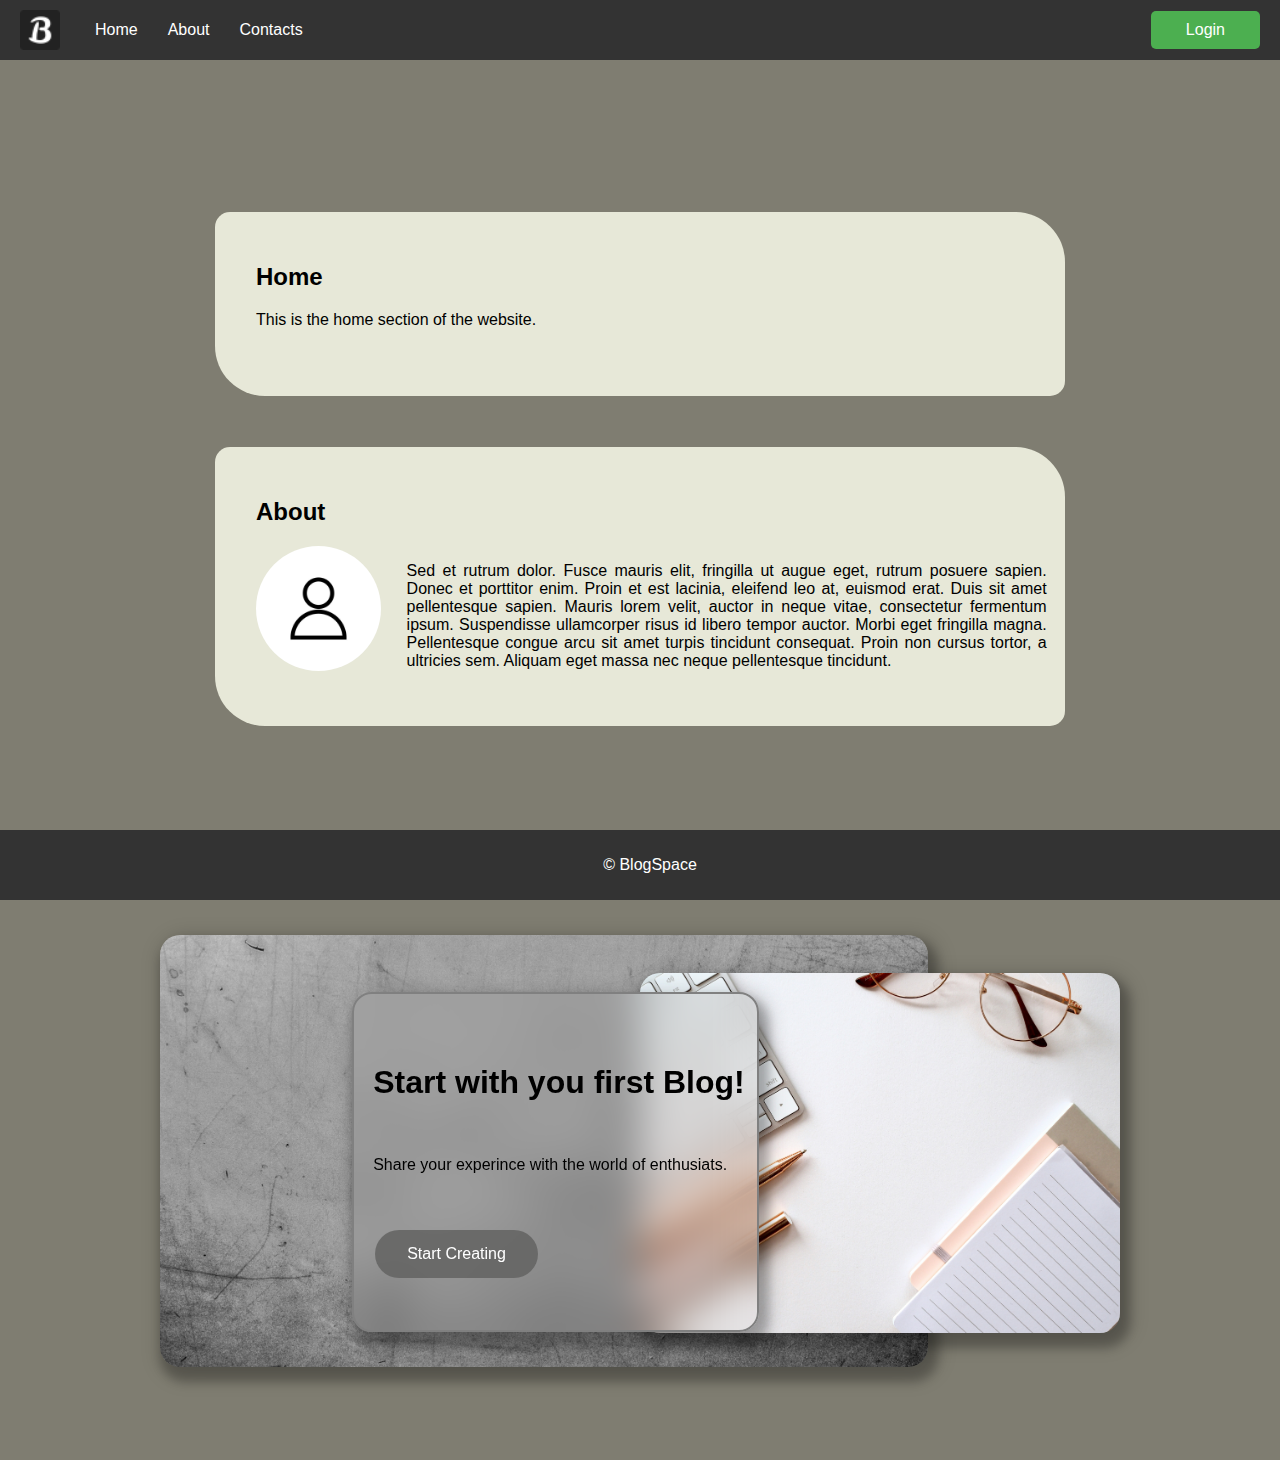
==== index.html @ d90abb84 "Image folder added" ====
<!DOCTYPE html>
<html lang="en">
<head>
    <meta charset="UTF-8">
    <meta name="viewport" content="width=device-width, initial-scale=1.0">
    <title>My Blog!</title>
    <link rel="stylesheet" href="style.css">
</head>
<body>
    <nav class="navbar">
    <img src="/images/logo.png" alt="Logo"> 
    <a href="#home">Home</a>
    <a href="#about">About</a>
    <a href="contacts/contact.html">Contacts</a>
    <button class="login-button" ><a href="Login/login.html">Login</a></button>
    </nav>
    <div class="container">
        <section id="home">
            <h2>Home</h2>
            <p>This is the home section of the website.</p>
        </section>

        <section id="about">
            <h2>About</h2>
            <img src="/images/profP.jpg" alt="Profile" class="Profile">
            <p class="about-content">Sed et rutrum dolor. Fusce mauris elit, fringilla ut augue eget, rutrum posuere sapien. Donec et porttitor enim. Proin et est lacinia, eleifend leo at, euismod erat. Duis sit amet pellentesque sapien. Mauris lorem velit, auctor in neque vitae, consectetur fermentum ipsum. Suspendisse ullamcorper risus id libero tempor auctor. Morbi eget fringilla magna. Pellentesque congue arcu sit amet turpis tincidunt consequat. Proin non cursus tortor, a ultricies sem. Aliquam eget massa nec neque pellentesque tincidunt.</p>
        </section>
    </div>
    <hr class="break">
    <div class="second">
        <div class="back">
            <img src="/images/comp.jpg" alt="" width="100%" height="">
        </div>
        <div class="comp">
            <img src="/images/back.jpg" alt="" width="80%" height="">
        </div>
        <div class="second-body">
            <h1>Start with you first Blog!</h1><br>
            <p>Share your experince with the world of enthusiats.</p><br><br>
            <button class="start">Start Creating</button>
        </div>
    </div>

    <footer>
        <p>&copy; BlogSpace</p>
    </footer>
</body>
</html>
---- style.css ----
body {
    background-color: #7f7d71;
    font-family: Arial, sans-serif;
    margin: 0;
    padding: 0;
    
}
.navbar {
    display: flex;
    align-items: center;
    background-color: #333;
    padding: 10px 20px;
    color: white;
    position: r;
}
.navbar img {
    height: 40px;
    margin-right: 20px;
}
.navbar a {
    color: white;
    text-decoration: none;
    padding: 10px 15px;
    font-size: 16px;
}
.navbar a:hover {
    background-color: #575757;
    border-radius: 5px;
}
.login-button {
    margin-left: auto;
    background-color: #4CAF50;
    color: white;
    padding: 10px 20px;
    border: none;
    border-radius: 5px;
    cursor: pointer;
}
.login-button:hover {
    background-color: #45a049;
}
.container {
    background-image: url(/images/contact.jpg);
    padding: 50px;
    background-size: cover;
    border-radius: 20px;
    width: 80%;
    margin: 4% auto;
}
.Profile{
    width: 125px;
    height: 125px;
    border-radius: 75px;
   
    position: relative;
}
.about-content{
    position: absolute;
    display: inline-block;
    padding: 0 20% 50% 2%;
    width: 50%;
    text-align: justify;
}
section{
    border-radius: 15px 50px;
    background-color: #e7e8d8;
    padding: 3% 4% 5% 4%;
    margin: 5% auto;
    width: 75%;
    
}
section a{
    text-decoration: none;
}
.break {
	border-top: 5px dashed darkslategray;
    border-bottom: 0px;
    width: 80%;
}

.back{
    position: absolute;
    margin: 4% 0 0 50% ;
    border-radius: 20px;
    
}
.second {
    position: relative;
    margin: 4% auto 7% auto;
    width: 75%;
}
.second img{
    border-radius: 20px;
    box-shadow: 5px 10px 10px 5px rgba(0, 0, 0, 0.2), 5px 6px 20px 5px rgba(0, 0, 0, 0.19);
}
.second-body{
    position: absolute;
    top: 0;
    margin: 6% 0 10% 20%;
    width: 40%;
    padding: 5% 0 5% 2%;
    border-radius: 20px;
    backdrop-filter: blur(20px);
    border: 2px solid gray;
    box-shadow: 5px 10px 10px 5px rgba(0, 0, 0, 0.2), 5px 6px 20px 5px rgba(0, 0, 0, 0.19);
}
.start {
    background-color: rgba(99, 99, 98, 0.86);
    border: none;
    color: white;
    padding: 15px 32px;
    text-align: center;
    text-decoration: none;
    display: inline-block;
    font-size: 16px;
    margin: 4px 2px;
    border-radius: 35px
}
.stat:hover{
    background-color: #312d2d;    
} 
footer {
    background-color: #333;
    color: #fff;
    text-align: center;
    padding: 10px;
    position: fixed;
    width: 100%;
    bottom: 0;
}
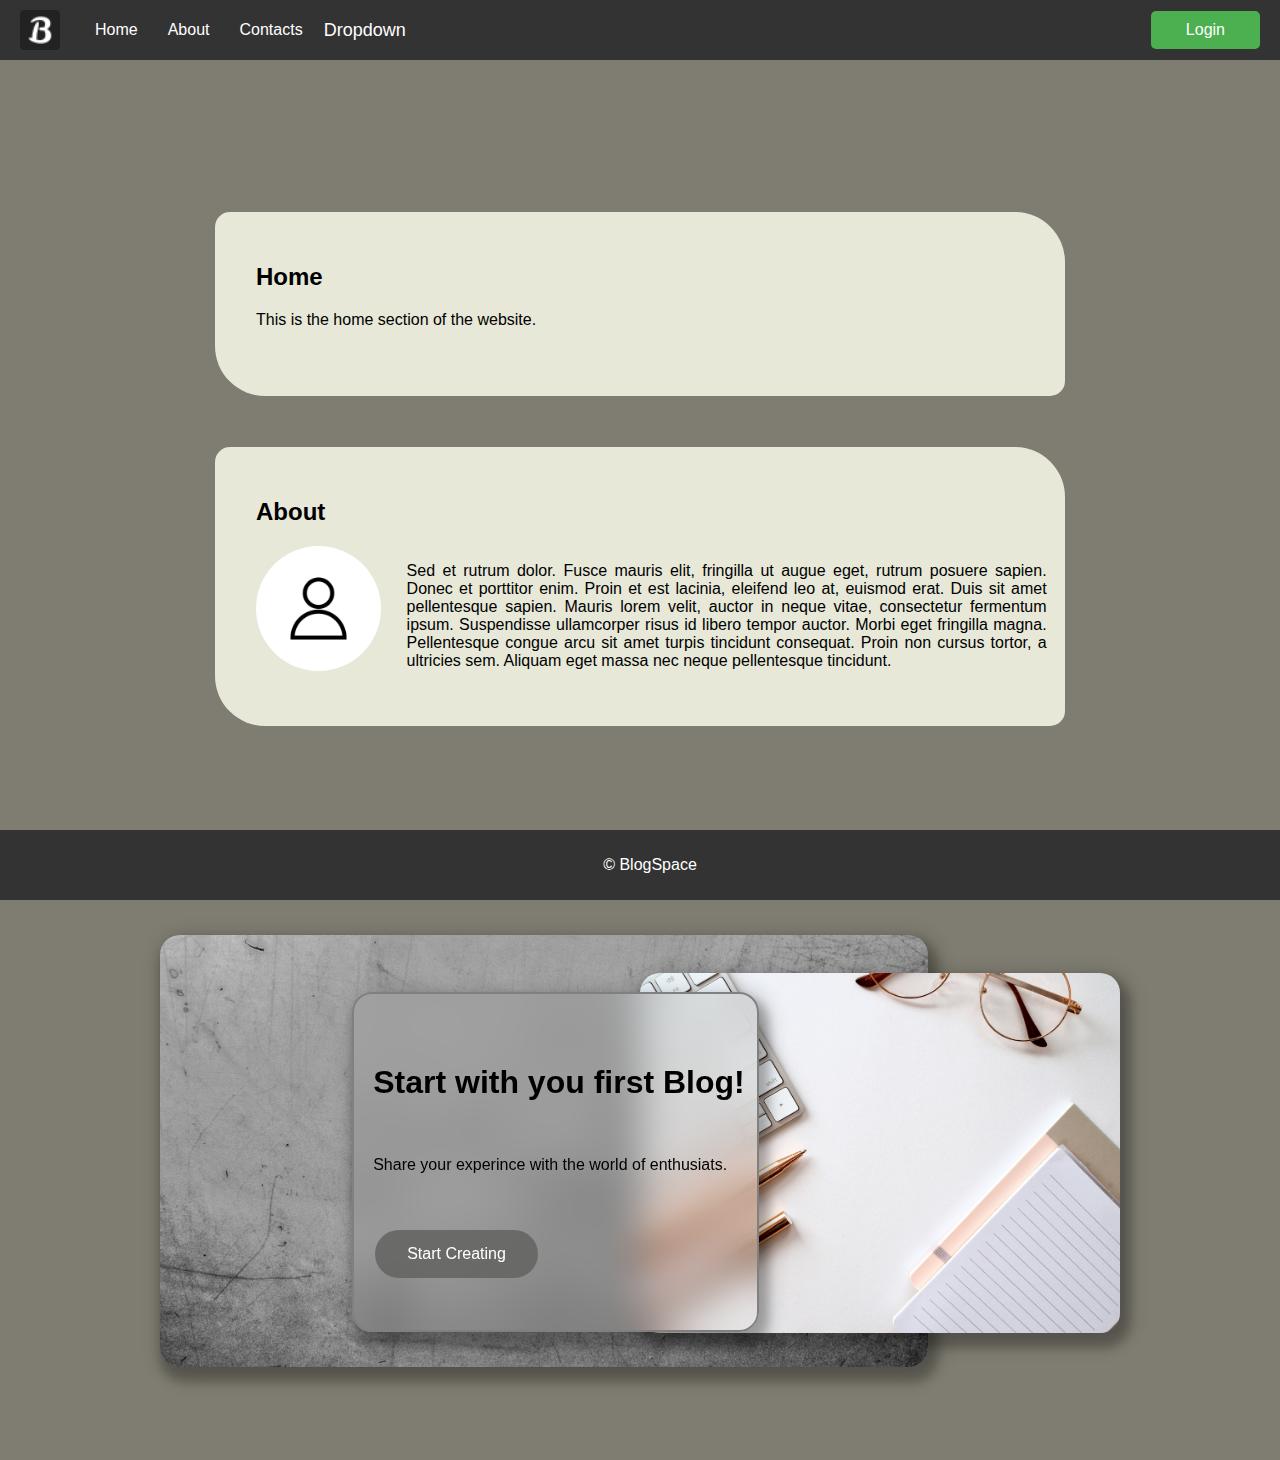
==== commit 3c3573ac: "added Dropdown" ====
--- a/index.html
+++ b/index.html
@@ -12,6 +12,14 @@
     <a href="#home">Home</a>
     <a href="#about">About</a>
     <a href="contacts/contact.html">Contacts</a>
+    <div class="dropdown">
+        <button class="dropbtn" s>Dropdown</button>
+        <div class="content">
+            <a href="Login/Sign Up/signup.html">Sign-In</a>
+            <a href="#">1</a>
+            <a href="#">1</a>
+        </div>
+    </div>
     <button class="login-button" ><a href="Login/login.html">Login</a></button>
     </nav>
     <div class="container">
--- a/style.css
+++ b/style.css
@@ -26,6 +26,31 @@
 .navbar a:hover {
     background-color: #575757;
     border-radius: 5px;
+}
+.dropbtn{
+    border: none;
+    background-color: #333;
+    color: white;
+    font-size: large;
+}
+.content{
+    display: none;
+  position: absolute;
+  /* background-color: #f1f1f1; */
+  min-width: 160px;
+  box-shadow: 10px 8px 16px 10px rgba(0,0,0,0.2);
+}
+.content a {
+    background-color: #585858;
+    padding: 12px 16px;
+    display: block;
+}
+.dropdown:hover .content{
+    display: block;
+}
+.content a:hover{
+    background-color: #7f7d71;
+    /* box-shadow: 0px 10px 10px 0px rgb(255, 255, 255); */
 }
 .login-button {
     margin-left: auto;
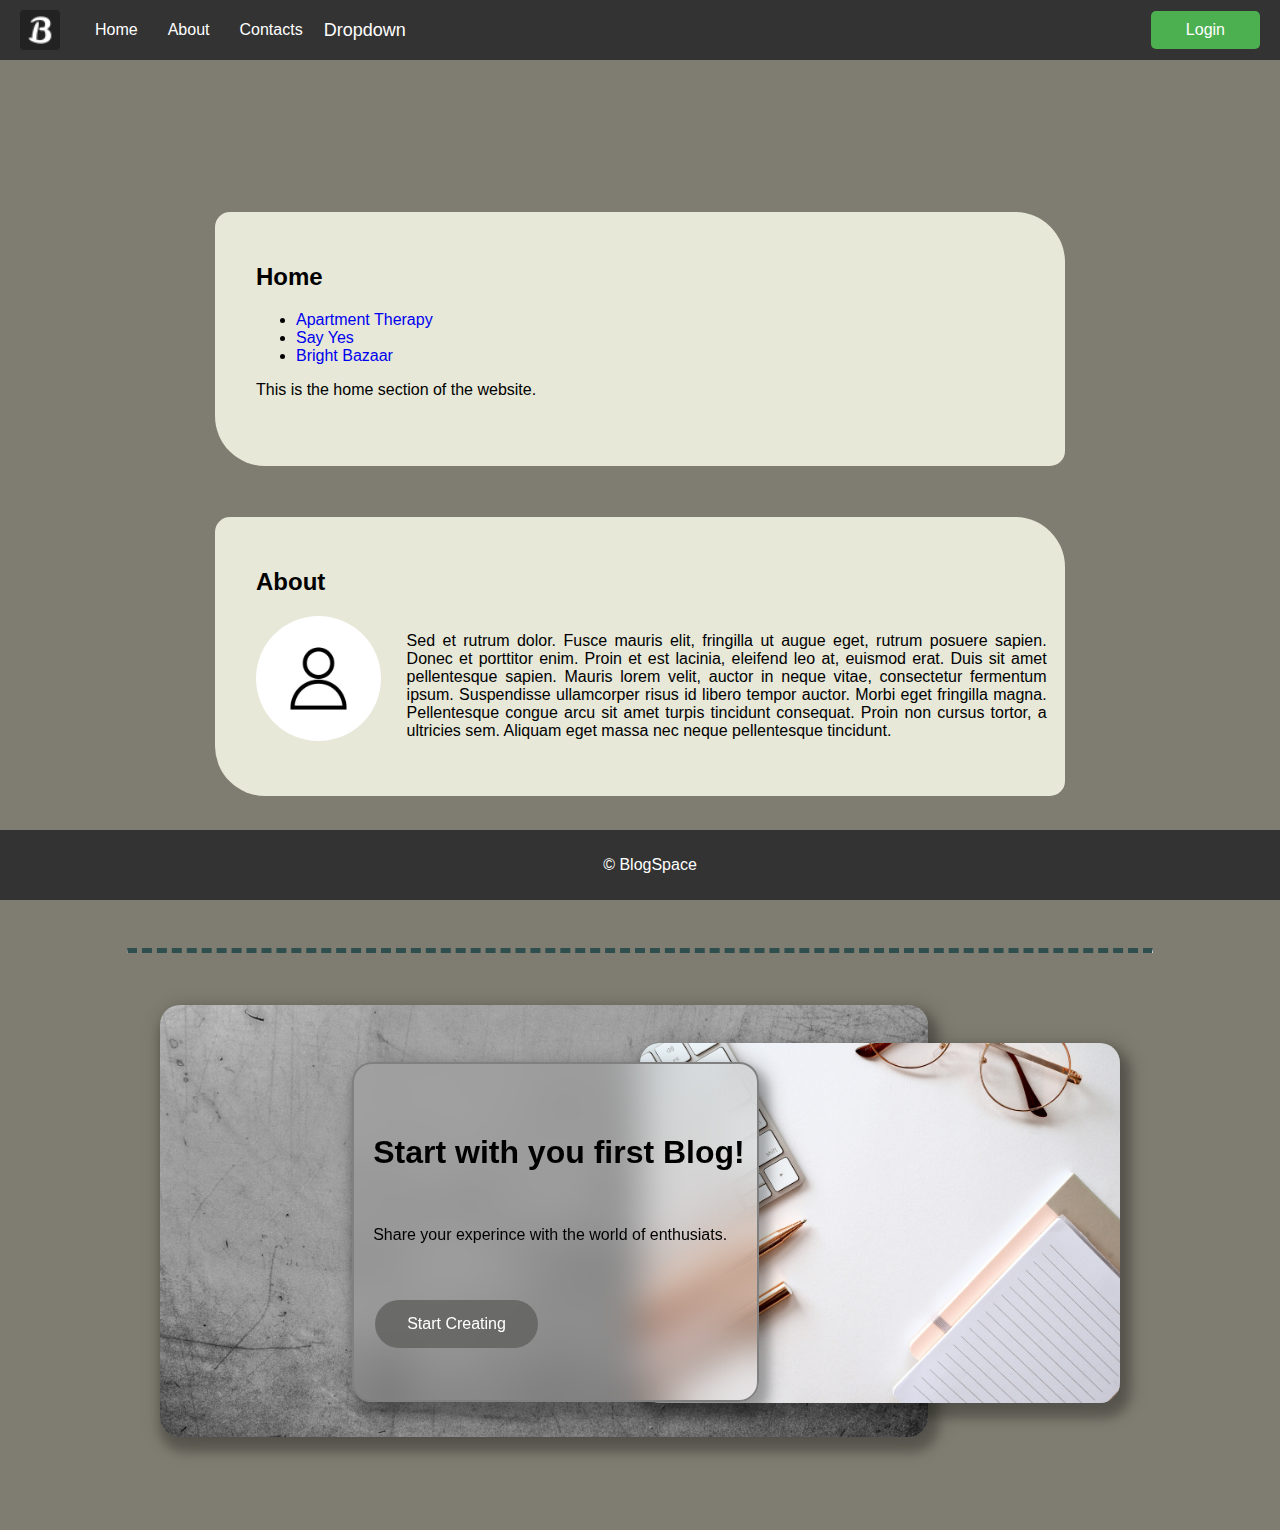
==== commit 1abc1f47: "Home section updated" ====
--- a/index.html
+++ b/index.html
@@ -25,6 +25,11 @@
     <div class="container">
         <section id="home">
             <h2>Home</h2>
+            <ul>
+                <li><a href="https://www.apartmenttherapy.com/">Apartment Therapy</a></li>
+                <li><a href="https://sayyes.com/">Say Yes</a></li>
+                <li><a href="https://sayyes.com/">Bright Bazaar</a></li>
+            </ul>
             <p>This is the home section of the website.</p>
         </section>
 
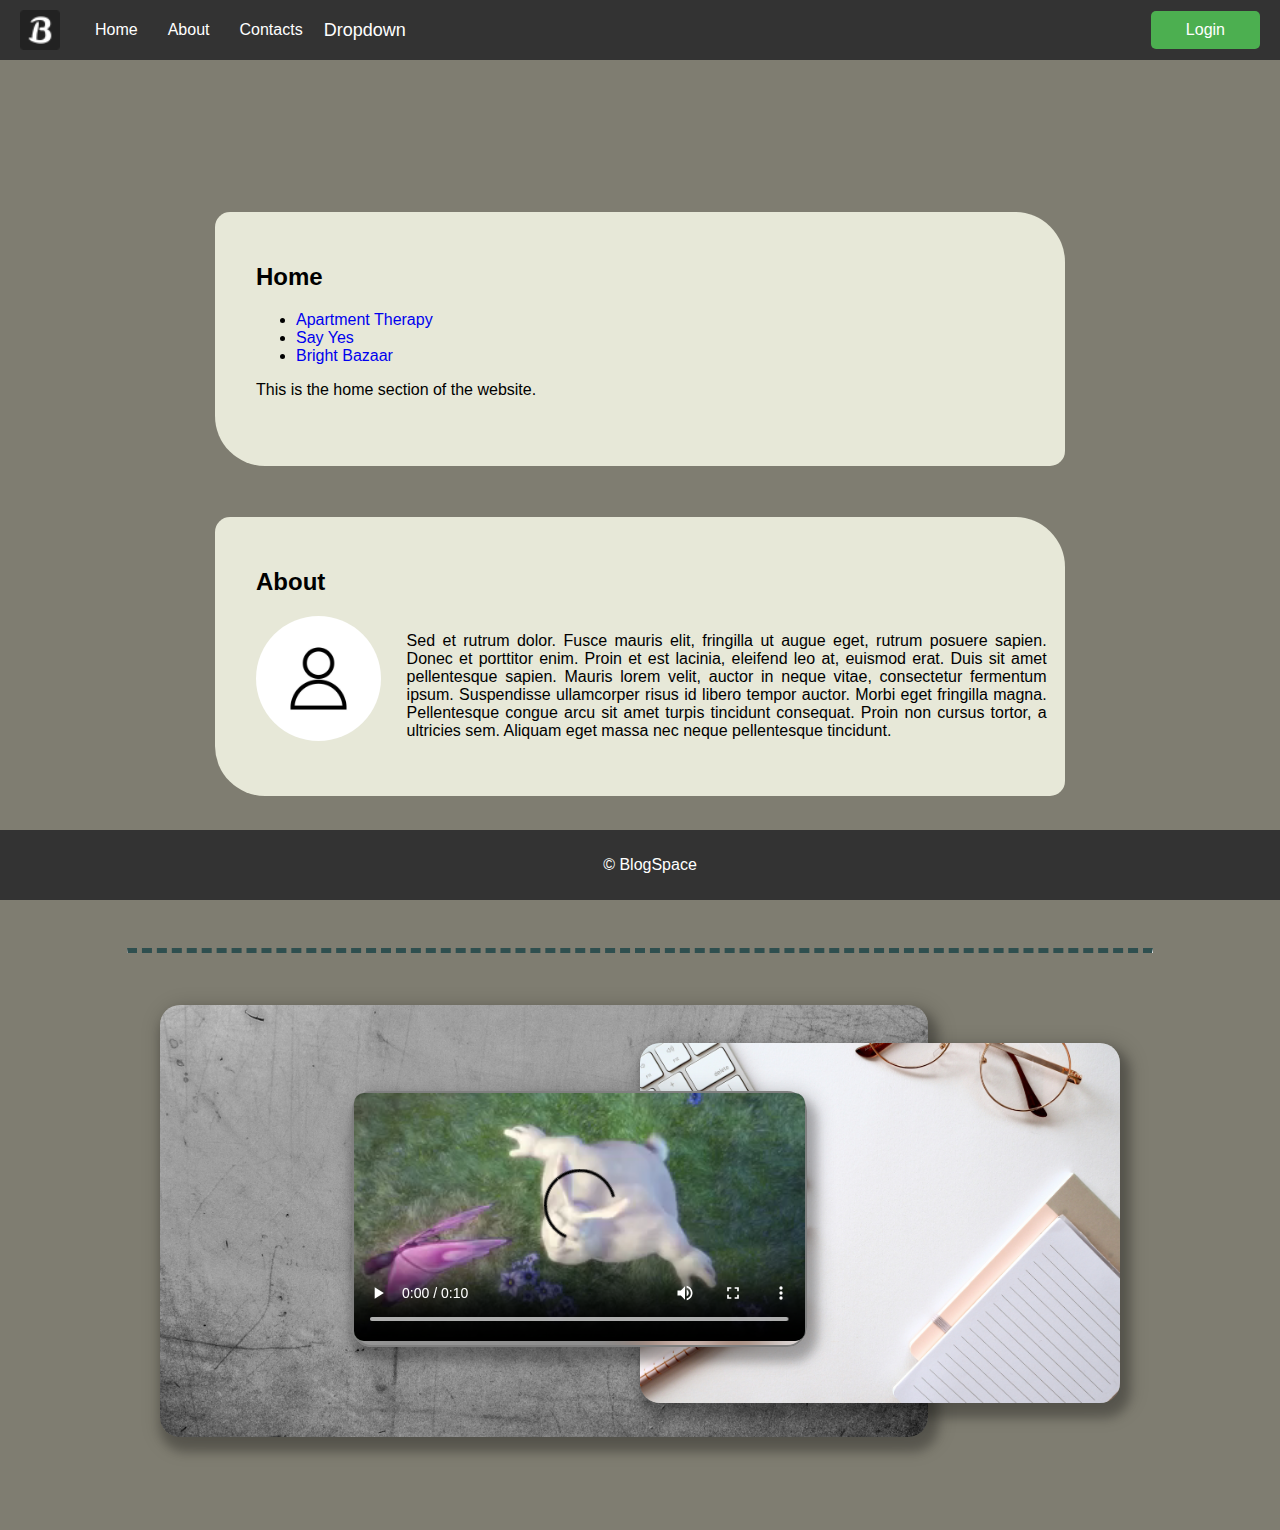
==== commit 43db9650: "Video added" ====
--- a/index.html
+++ b/index.html
@@ -48,9 +48,9 @@
             <img src="/images/back.jpg" alt="" width="80%" height="">
         </div>
         <div class="second-body">
-            <h1>Start with you first Blog!</h1><br>
-            <p>Share your experince with the world of enthusiats.</p><br><br>
-            <button class="start">Start Creating</button>
+            <video controls>
+                <source src="images/adv.mp4" type="video/mp4">
+            </video>
         </div>
     </div>
 
--- a/style.css
+++ b/style.css
@@ -121,13 +121,19 @@
 .second-body{
     position: absolute;
     top: 0;
-    margin: 6% 0 10% 20%;
-    width: 40%;
-    padding: 5% 0 5% 2%;
+    margin: 9% 0 10% 20%;
+    width: 47%;
     border-radius: 20px;
     backdrop-filter: blur(20px);
     border: 2px solid gray;
     box-shadow: 5px 10px 10px 5px rgba(0, 0, 0, 0.2), 5px 6px 20px 5px rgba(0, 0, 0, 0.19);
+}
+video{
+    width: 100%;
+    border-radius: 10px;
+}
+video:hover{
+    animation-play-state: paused;
 }
 .start {
     background-color: rgba(99, 99, 98, 0.86);
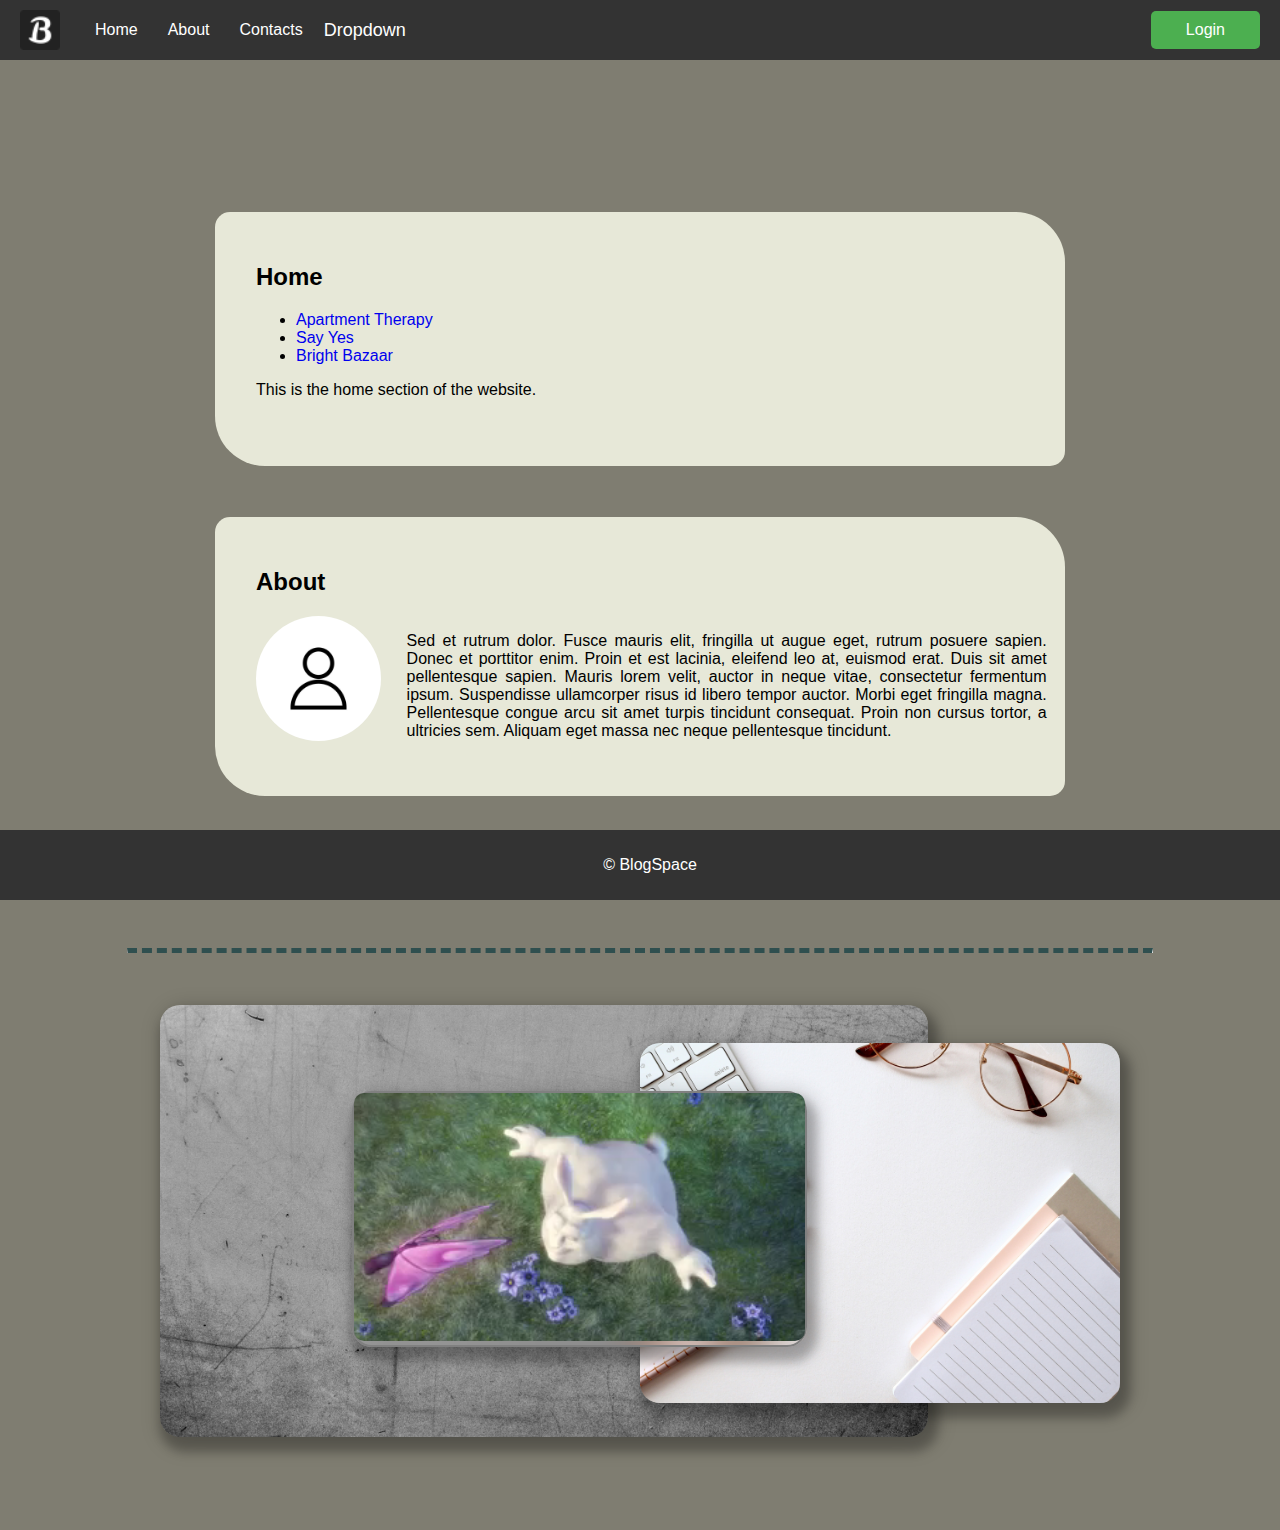
==== commit 36854fe1: "Changes in Video Attributes" ====
--- a/index.html
+++ b/index.html
@@ -48,7 +48,7 @@
             <img src="/images/back.jpg" alt="" width="80%" height="">
         </div>
         <div class="second-body">
-            <video controls>
+            <video autoplay loop muted>
                 <source src="images/adv.mp4" type="video/mp4">
             </video>
         </div>
